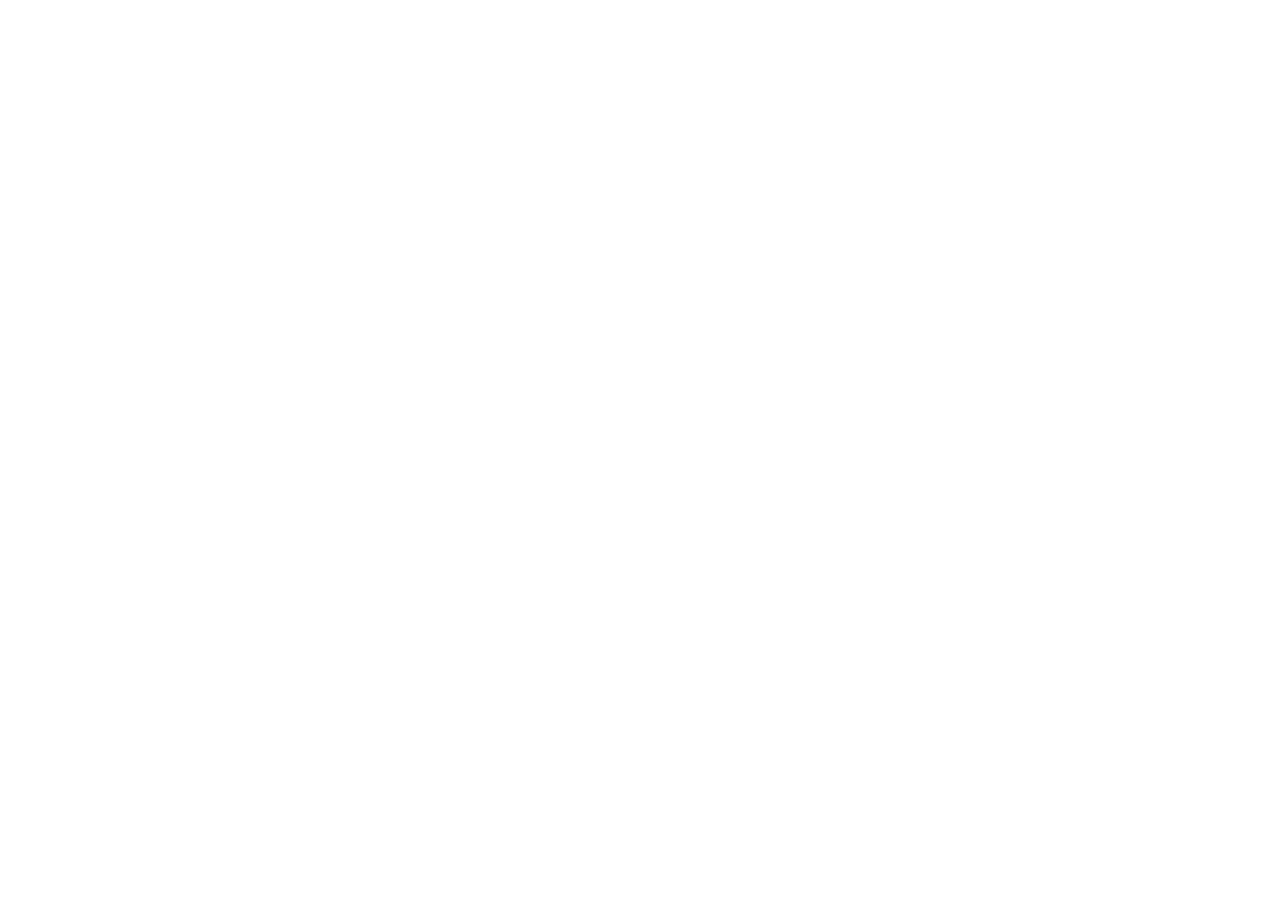
==== index.html @ b669d26a "init: start singolo-task" ====
<!DOCTYPE html>
<html lang="en">
<head>
    <meta charset="UTF-8">
    <meta name="viewport" content="width=device-width, initial-scale=1.0">
    <link rel="stylesheet" href="reset.css">
    <link rel="stylesheet" href="style.css">
    <title>Document</title>
</head>
<body>
    
</body>
</html>
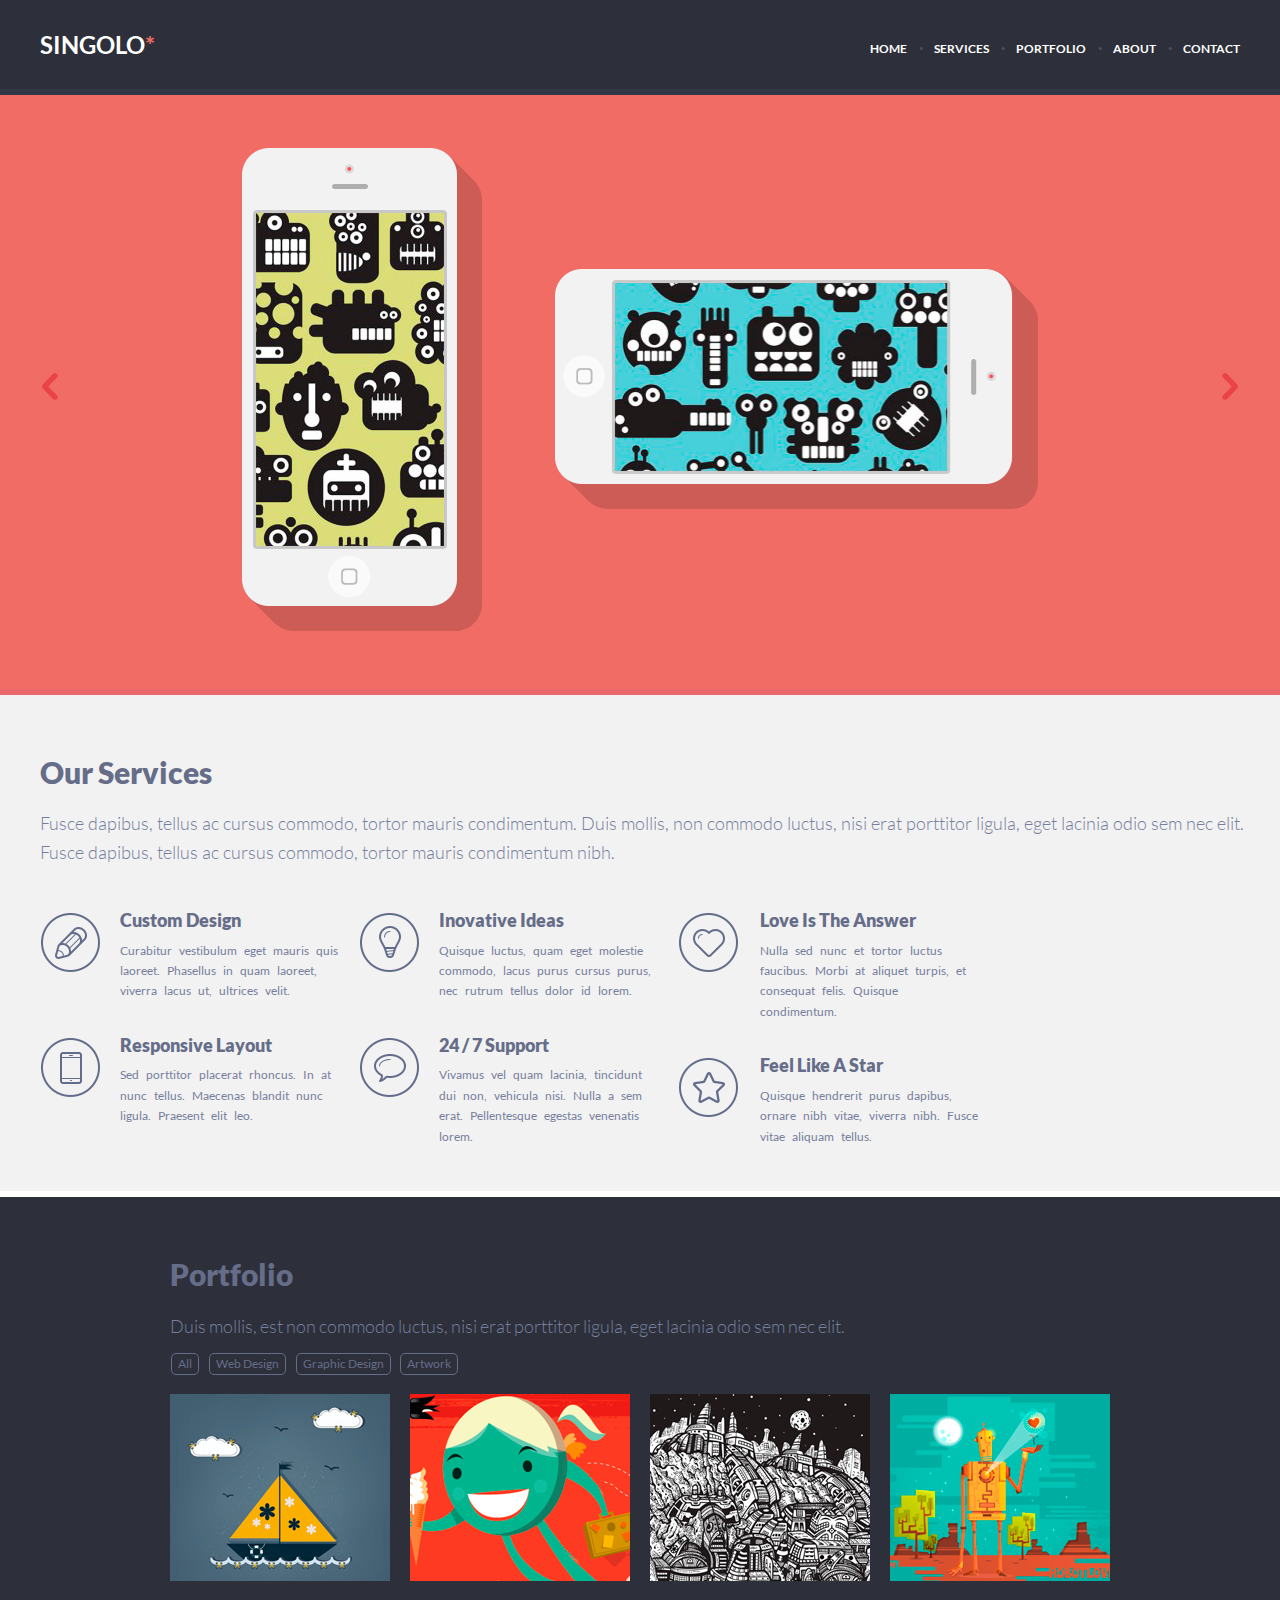
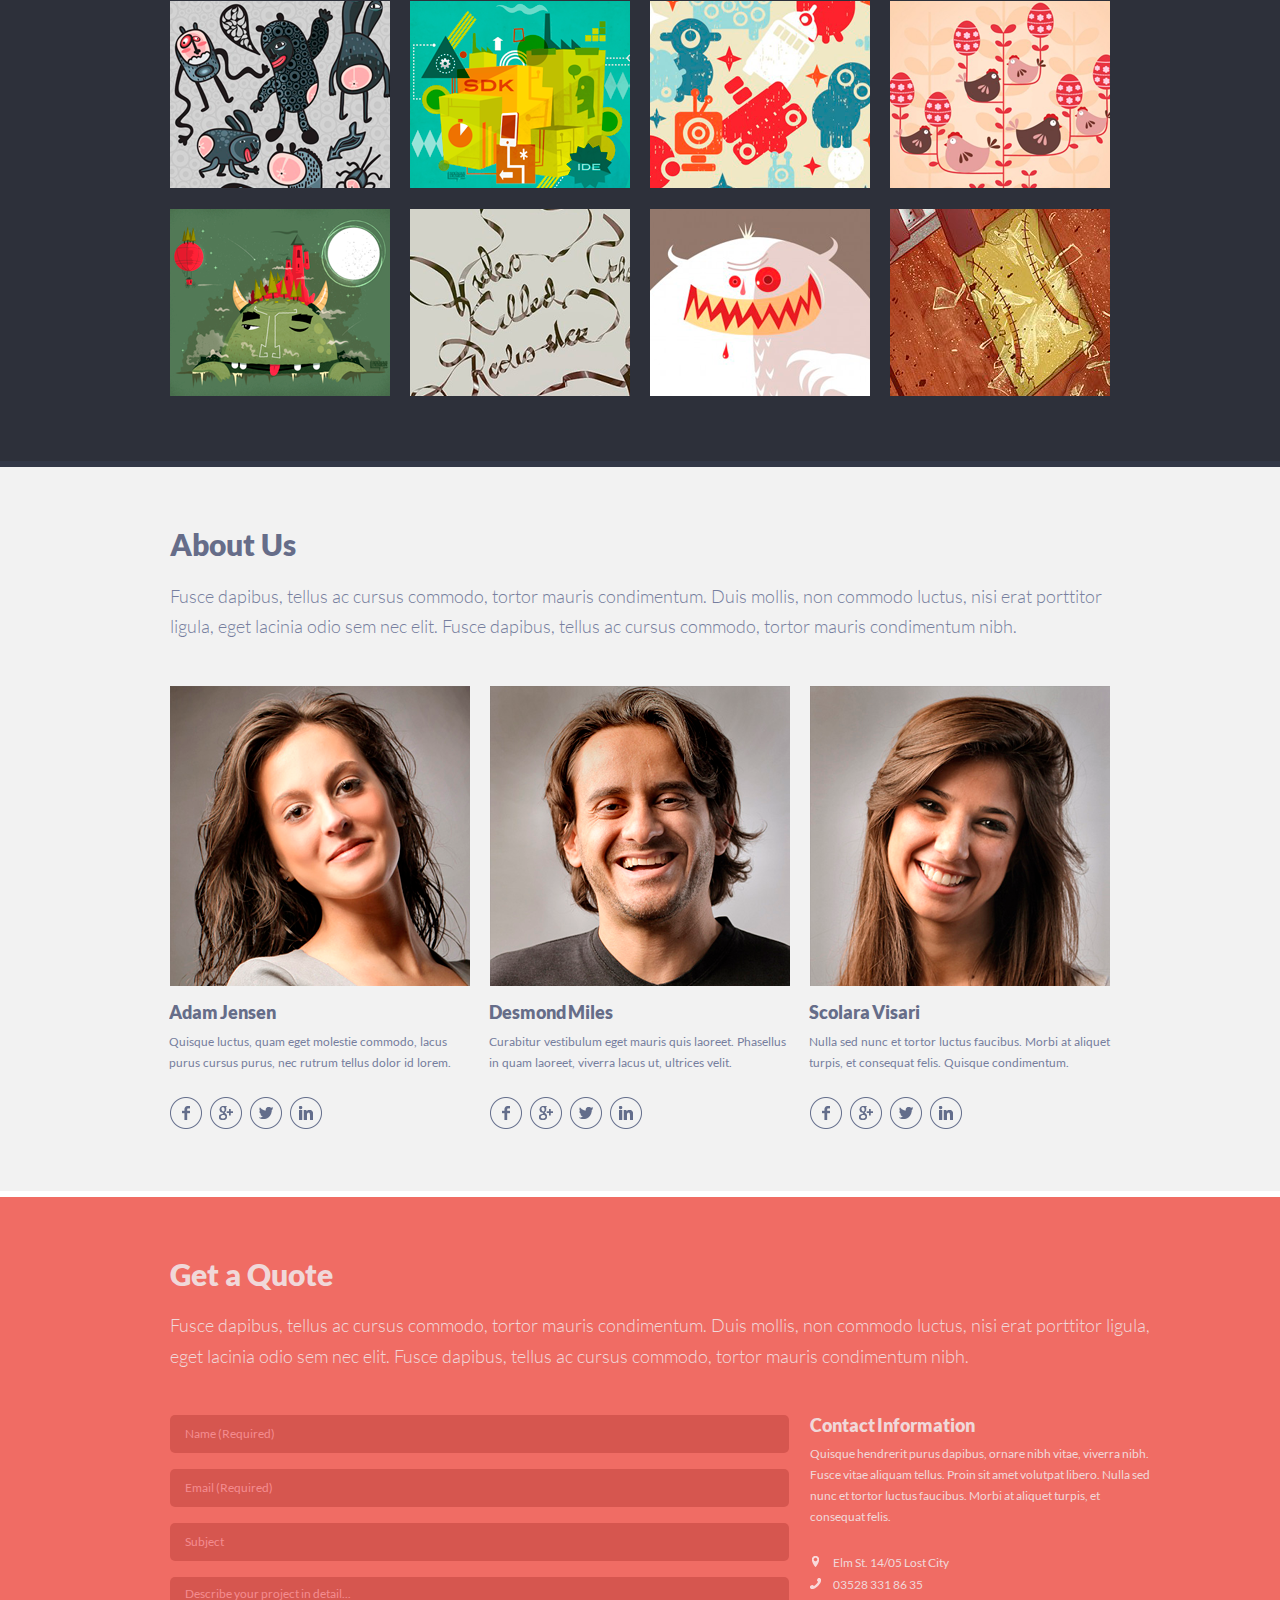
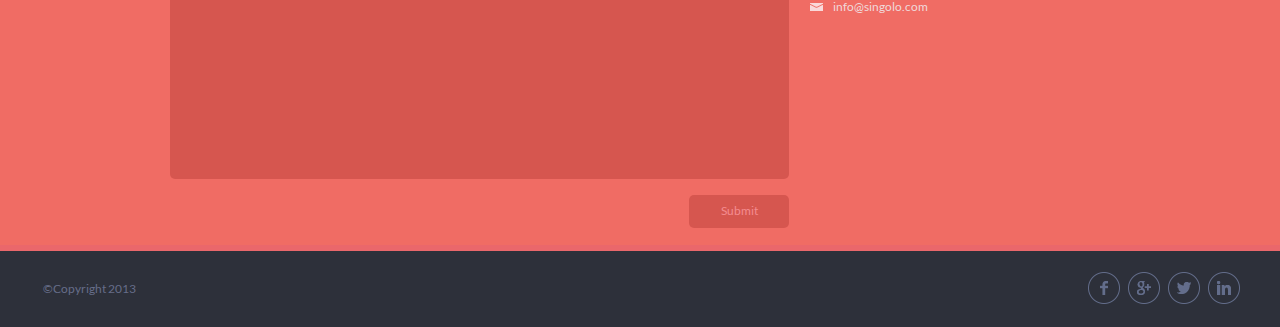
==== commit bb4175f1: "feat: complete merge Singolo parts" ====
--- a/index.html
+++ b/index.html
@@ -3,11 +3,268 @@
 <head>
     <meta charset="UTF-8">
     <meta name="viewport" content="width=device-width, initial-scale=1.0">
-    <link rel="stylesheet" href="reset.css">
+    <link rel="stylesheet" href="./assets/reset.css">
     <link rel="stylesheet" href="style.css">
-    <title>Document</title>
+    <title>Singolo</title>
 </head>
 <body>
-    
+    <header class="head">
+        <div class="head-underline">
+            <div class="logo">
+                <h1 class="logo-text">Singolo</h1> 
+                <p class="star">*</p>
+            </div>        
+            <ul class="navigation">
+                <li><a href="#" class="nav-link">Home</a></li>
+                <li class="dot">&#183;</li>
+                <li><a href="#" class="nav-link">Services</a></li>
+                <li class="dot">&#183;</li>
+                <li><a href="#" class="nav-link">Portfolio</a></li>
+                <li class="dot">&#183;</li>
+                <li><a href="#" class="nav-link">About</a></li>
+                <li class="dot">&#183;</li>
+                <li><a href="#" class="nav-link">Contact</a></li>
+            </ul>
+        </div>        
+        <div class="line-head"></div>   
+    </header>
+    <main class="slider">
+        <div class="wrapper">
+            <div class="left-arrow">
+                <a class="left-slide" href="#"><img src="./assets/Images/left-arrow.png" alt="arrow to slide left"></a>
+            </div>
+            <div class="slides">
+                <div class="vertical-phone">
+                    <img class="vertical_phone_source" src="./assets/Images/iPhone_Vertical.png" alt="vertical phone">
+                </div>
+                <div class="horizontal-phone">
+                    <img class="horizontal_phone_source" src="./assets/Images/iPhone_Horizontal.png" alt="horizontal phone">
+                </div>            
+            </div>
+            <div class="right-arrow">
+                <a class="right-slide" href="#"><img src="./assets/Images/right-arrow.png" alt="arrow to slide right"></a>
+            </div>
+        </div>        
+        <div class="line-main"></div>
+        <div class="services">
+            <div class="services-about">
+                <h2 class="services-about-header">Our Services</h2>
+                <p class="services-about-p">Fusce dapibus, tellus ac cursus commodo, tortor mauris condimentum. 
+                    Duis mollis, non commodo luctus, nisi erat porttitor ligula, eget lacinia odio sem nec elit. 
+                    Fusce dapibus, tellus ac cursus commodo, tortor mauris condimentum nibh.
+                </p>
+            </div>            
+            <div class="services-opportunities">
+                <div class="services-opportunities-col">
+                    <div class="services-design">
+                        <img src="./assets/Images/pen.png" alt="pen">
+                        <div class="services-design-text">
+                            <h3 class="services-design-head">Custom Design</h3>
+                            <p>Curabitur vestibulum eget mauris quis laoreet. Phasellus in quam laoreet, viverra lacus ut, ultrices velit.</p>
+                        </div>                        
+                    </div>
+                    <div class="services-layout">
+                        <img src="./assets/Images/phone_logo.png" alt="layout">
+                        <div class="services-layout-text">
+                            <h3>Responsive Layout</h3>
+                            <p>Sed porttitor placerat rhoncus. In at nunc tellus. Maecenas blandit nunc ligula. Praesent elit leo.</p>                    
+                        </div>
+                    </div>     
+                </div>
+                <div class="services-opportunities-col">
+                    <div class="services-ideas">
+                        <img src="./assets/Images/bulb.png" alt="bulb">
+                        <div class="services-ideas-text">
+                            <h3>Inovative Ideas</h3>
+                            <p>Quisque luctus, quam eget molestie commodo, lacus purus cursus purus, nec rutrum tellus dolor id lorem.</p>
+                        </div>                        
+                    </div>
+                    <div class="services-support">
+                        <img src="./assets/Images/bubble.png" alt="bubble">
+                        <div class="services-support-text">
+                            <h3>24 / 7 Support</h3>
+                            <p>Vivamus vel quam lacinia, tincidunt dui non, vehicula nisi. Nulla a sem erat. Pellentesque egestas venenatis lorem.</p>
+                        </div>                        
+                    </div>
+                </div>
+                <div class="services-opportunities-col col-3">
+                    <div class="services-love">
+                        <img src="./assets/Images/heart.png" alt="heart">
+                        <div class="services-love-text">
+                            <h3>Love Is The Answer</h3>
+                            <p>Nulla sed nunc et tortor luctus faucibus. Morbi at aliquet turpis, et consequat felis. Quisque condimentum.</p>
+                        </div>                        
+                    </div>
+                    <div class="services-star">
+                        <img src="./assets/Images/star.png" alt="heart">
+                        <div class="services-star-text">
+                            <h3>Feel Like A Star</h3>
+                            <p>Quisque hendrerit purus dapibus, ornare nibh vitae, viverra nibh. Fusce vitae aliquam tellus.</p>
+                        </div>                        
+                    </div>
+                </div>
+            </div>
+        </div>
+        <div class="line-services"></div>
+        <section class="portfolio">
+            <div class="content">
+                <article class="portfolio-text">
+                    <h2 class="portfolio_head">Portfolio</h2>
+                    <p class="portfolio_paragraph">
+                        Duis mollis, est non commodo luctus, nisi erat porttitor ligula, eget lacinia odio sem nec elit.
+                    </p>
+                </article>
+                <div class="portfolio_images">
+                    <div class="portfolio_images_buttons">
+                        <button>All</button>
+                        <button>Web Design</button>
+                        <button>Graphic Design</button>
+                        <button>Artwork</button>
+                    </div>
+                    <section class="portfolio_images_view">
+                        <figure>
+                            <img src="./assets/Images/portfolio_img_(5).png" alt="boat">
+                        </figure>
+                        <figure>
+                            <img src="./assets/Images/portfolio_img_(8).png" alt="ice_cream_girl">
+                        </figure>
+                        <figure>
+                            <img src="./assets/Images/portfolio_img_(12).png" alt="city">
+                        </figure>
+                        <figure>
+                            <img src="./assets/Images/portfolio_img_(7).png" alt="robot">
+                        </figure>
+                        <figure>
+                            <img src="./assets/Images/portfolio_img_(6).png" alt="animals">
+                        </figure>
+                        <figure>
+                            <img src="./assets/Images/portfolio_img_(11).png" alt="factory">
+                        </figure>
+                        <figure>
+                            <img src="./assets/Images/portfolio_img_(9).png" alt="abstract">
+                        </figure>
+                        <figure>
+                            <img src="./assets/Images/portfolio_img_(4).png" alt="chicken">
+                        </figure>
+                        <figure>
+                            <img src="./assets/Images/portfolio_img_(2).png" alt="monster">
+                        </figure>
+                        <figure>
+                            <img src="./assets/Images/portfolio_img_(10).png" alt="letter">
+                        </figure>
+                        <figure>
+                            <img src="./assets/Images/portfolio_img_(3).png" alt="monster_2">
+                        </figure>
+                        <figure>
+                            <img src="./assets/Images/portfolio_img.png" alt="carpet">
+                        </figure>    
+                    </section>
+                </div>
+            </div>        
+        </section>
+        <div class="line-portfolio"></div>
+        <section class="about_us">
+            <div class="content">
+                <article class="about_text">
+                    <h2 class="about_head">About Us</h2>
+                    <p class="about_paragraph">
+                        Fusce dapibus, tellus ac cursus commodo, tortor mauris condimentum. Duis mollis, non commodo luctus, 
+                        nisi erat porttitor ligula, eget lacinia odio sem nec elit. Fusce dapibus, tellus ac cursus commodo, 
+                        tortor mauris condimentum nibh.
+                    </p>
+                </article>
+                <div class="about_persons">
+                    <div class="about_column">
+                        <img class="person_photo" src="./assets/Images/person_photo_1.png" alt="photo">
+                        <div class="about_information">
+                            <h3 class="person_name">Adam Jensen</h3>
+                            <p class="person_about">Quisque luctus, quam eget molestie commodo, lacus purus cursus purus, nec rutrum tellus dolor id lorem.</p>
+                        </div>
+                        <div class="about_social_media">
+                            <a href="#"><img src="./assets/Images/social_facebook.png" alt="facebook link"></a>                
+                            <a href="#"><img src="./assets/Images/social_google.png" alt="google+ link"></a>                   
+                            <a href="#"><img src="./assets/Images/social_twitter.png" alt="twitter link"></a>                 
+                            <a href="#"><img src="./assets/Images/social_linkedin.png" alt="linkedin link"></a> 
+                        </div>
+                    </div>
+                    <div class="about_column">
+                        <img class="person_photo" src="./assets/Images/person_photo_2.png" alt="photo">
+                        <div class="about_information">
+                            <h3 class="person_name">Desmond Miles</h3>
+                            <p class="person_about">Curabitur vestibulum eget mauris quis laoreet. Phasellus in quam laoreet, viverra lacus ut, ultrices velit.</p>
+                        </div>
+                        <div class="about_social_media">
+                            <a href="#"><img src="./assets/Images/social_facebook.png" alt="facebook link"></a>                 
+                            <a href="#"><img src="./assets/Images/social_google.png" alt="google+ link"></a>                   
+                            <a href="#"><img src="./assets/Images/social_twitter.png" alt="twitter link"></a>                 
+                            <a href="#"><img src="./assets/Images/social_linkedin.png" alt="linkedin link"></a> 
+                        </div>
+                    </div>
+                    <div class="about_column">
+                        <img class="person_photo" src="./assets/Images/person_photo_3.png" alt="photo">                    
+                        <div class="about_information">
+                            <h3 class="person_name">Scolara Visari</h3>
+                            <p class="person_about">Nulla sed nunc et tortor luctus faucibus. Morbi at aliquet turpis, et consequat felis. Quisque condimentum.</p>
+                        </div>
+                        <div class="about_social_media">                        
+                            <a href="#"><img src="./assets/Images/social_facebook.png" alt="facebook link"></a>                 
+                            <a href="#"><img src="./assets/Images/social_google.png" alt="google+ link"></a>                   
+                            <a href="#"><img src="./assets/Images/social_twitter.png" alt="twitter link"></a>                 
+                            <a href="#"><img src="./assets/Images/social_linkedin.png" alt="linkedin link"></a>                       
+                        </div>
+                    </div>
+                </div>
+            </div>
+        </section>
+        <div class="line-about_us"></div>
+        <section class="quote">
+            <div class="content">
+                <article class="quote_text">
+                    <h2 class="quote_head">Get a Quote</h2>
+                    <p class="quote_paragraph">
+                        Fusce dapibus, tellus ac cursus commodo, tortor mauris condimentum. Duis mollis, non commodo luctus, 
+                        nisi erat porttitor ligula, eget lacinia odio sem nec elit. Fusce dapibus, tellus ac cursus commodo, 
+                        tortor mauris condimentum nibh.
+                    </p>
+                </article>
+                <div class="quote_info_contact_wrapper">
+                    <div class="contact_form_wrapper">
+                        <form class="contact_form" action="#">
+                            <input class="contact_form_input input_name" type="text" placeholder="Name (Required)" pattern="^[а-яА-ЯеЁa-zA-Z]+$" required>
+                            <input class="contact_form_input input_mail" type="email" placeholder="Email (Required)" required>
+                            <input class="contact_form_input input_sbj" type="text" placeholder="Subject">
+                            <textarea class="contact_form_input input_text" name="contact_textarea" id="1" cols="10" rows="10" placeholder="Describe your project in detail..."></textarea>
+                            <button class="contact_form_btn" type="submit" formmethod="POST" formtarget="_self">Submit</button>
+                        </form>
+                    </div>
+                    <div class="contact_information">
+                        <div class="contact_information_text">
+                            <h3>Contact Information</h3>
+                            <p>
+                                Quisque hendrerit purus dapibus, ornare nibh vitae, viverra nibh. Fusce vitae aliquam tellus. 
+                                Proin sit amet volutpat libero. Nulla sed nunc et tortor luctus faucibus. Morbi at aliquet turpis, 
+                                et consequat felis.
+                            </p>
+                        </div>
+                        <div class="contact_information_contacts">
+                            <a class="contacts_link link_loc" href="https://goo.gl/maps/ZDk1Z2UVJQiatZ4t5"><img class="contacts_img img_loc" src="./assets/Images/contact_location.png" alt="location">Elm St. 14/05 Lost City</a>
+                            <a class="contacts_link link_phone" href="tel:+35283318635"><img class="contacts_img img_phone" src="./assets/Images/contact_phone.png" alt="phone">03528 331 86 35</a>
+                            <a class="contacts_link link_mail" href="mailto:info@singolo.com"><img class="contacts_img img_mail" src="./assets/Images/contact_mail.png" alt="mail">info@singolo.com</a>
+                        </div>
+                    </div>
+                </div>        
+            </div>      
+        </section>
+        <div class="line_quote"></div>        
+    </main>
+    <footer class="footer">
+        <p class="footer_text">&copy;Copyright 2013</p>
+        <div class="footer_social_media">
+            <a href="#"><img src="./assets/Images/social_facebook.png" alt="facebook link"></a>
+            <a href="#"><img src="./assets/Images/social_google.png" alt="google+ link"></a>
+            <a href="#"><img src="./assets/Images/social_twitter.png" alt="twitter link"></a>
+            <a href="#"><img src="./assets/Images/social_linkedin.png" alt="linkedin link"></a>
+        </div>        
+    </footer>
 </body>
 </html>--- a/style.css
+++ b/style.css
@@ -0,0 +1,610 @@
+@import "./assets/fonts.css";
+
+.content {
+    width: 1020px;
+    margin: 0 auto;
+}
+
+a {
+    text-decoration: none;
+}
+
+.head {
+    height: 95px;
+}
+
+.head-underline {
+    height: 89px;        
+    background-color: #2d303a;
+    font-family: "Lato-Bold", sans-serif;
+    text-transform: uppercase;
+    display: flex;
+    flex-direction: row;
+    justify-content: space-between;   
+    align-items: center;     
+}
+
+@media (min-width: 480px){  
+    .logo {
+        display: flex;
+        flex-direction: row;
+        justify-content: flex-start;
+        font-size: 12px;
+        color: #ffffff;
+        margin-left: 40px;
+    }
+
+    .star {
+        font-size: 25px;
+        color: #f06c64;
+        margin: 16px 0 0;
+    }
+}
+
+@media (max-width: 480px) {
+    .logo {
+        display: none;
+    }
+}
+
+.navigation {
+    list-style-type: none;
+    width: 370px;
+    display: flex;
+    flex-direction: row;
+    justify-content: space-between;
+    padding-left: 0;
+    margin: 6px 40px 0 0;
+}
+
+.nav-link {
+    color: #ffffff;
+    font-size: 12px;
+    font-weight: 700;
+}
+
+.nav-link:hover {
+    color: #f06c64;
+    border-bottom: 1px solid #f06c64;
+}
+
+.dot {
+    color: #494e62;
+}   
+
+.line-head {
+    height: 6px;
+    background-color: #323746;
+}
+
+.wrapper {
+    display: flex;
+    flex-direction: row;
+    justify-content: space-between;
+    align-items: center;    
+    height: 594px;
+    background-color: #f06c64;
+}
+
+.left-arrow {
+    width: 16px;
+    height: 27px;
+    margin-left: 42px;
+    margin-bottom: 11px;
+}
+
+.right-arrow {
+    width: 16px;
+    height: 27px;
+    margin-right: 42px;
+    margin-bottom: 11px;
+}
+
+.left-slide>:hover, .right-slide>:hover {
+    transform: scale(1.2);
+}
+
+.slides {
+    display: flex;
+    flex-direction: row;
+    justify-content: flex-start;
+}
+
+@media screen and (min-width: 900px) {
+    .vertical_phone_source {
+        width: 240px;
+        height: 483px;
+    }
+
+    .horizontal_phone_source {
+        width: 483px;
+        height: 240px;
+    }
+}
+
+@media screen and (max-width: 900px) {
+    .vertical_phone_source {
+        width: auto;
+        height: auto;
+    }
+
+    .horizontal_phone_source {
+        display: none;
+    }
+}
+
+@media screen and (max-width: 400px) {
+    .vertical_phone_source {
+        display: none;
+    }
+}
+
+.vertical-phone {
+    margin-right: 73px;
+}
+
+.horizontal-phone {
+    margin-top: 121px;
+}
+
+.line-main {
+    height: 6px;
+    background-color: #ea676b;
+}
+
+.services {
+    height: 496px;
+    display: flex;
+    flex-direction: row;
+    flex-wrap: wrap;
+    background-color: #f2f2f2;
+}
+
+.services-about {
+    margin: 35px 0 0 40px;
+}
+
+.services-about-header {
+    font-family: "Lato-Black", sans-serif;
+    font-size: 30px;
+    word-spacing: -1px;
+    color: #666d89;
+    margin-bottom: 20px;
+}
+
+.services-about-p {
+    font-family: "Lato-Light", sans-serif;
+    font-size: 18px;
+    letter-spacing: 0.2 px;
+    word-spacing: 1px;
+    line-height: 1.6;
+    word-wrap: break-word;  
+    color: #767e9e;
+    margin: 0;
+}
+
+.services-opportunities {
+    display: flex;
+    flex-flow: row wrap;    
+    justify-content: space-around;
+    margin-bottom: 15px;
+    margin-left: 41px;
+}
+
+.services-opportunities-col {
+    display: flex;
+    flex-direction: column;
+    margin-right: 20px;
+}
+
+.services-opportunities-col>div {
+    display: flex;
+    flex-direction: row;
+}
+
+.services-design, .services-ideas, .services-love {
+    margin-top: 14px;
+}
+
+.services-layout, .services-support, .services-star {
+    margin-top: 33px;
+}
+
+.services-opportunities-col>div>img {
+    height: 59px;
+    width: 59px;
+    margin-right: 20px;
+    margin-top: 3px;
+}
+
+.col-3>div>img {
+    margin-right: 22px;
+}
+
+.services-opportunities>div>div>div>h3 {
+    font-family: "Lato-Black", sans-serif;
+    font-size: 18px;
+    color: #666d89;
+    margin: 0;
+}
+.services-opportunities>div>div>div>p {
+    font-family:"Lato-Regular", sans-serif;
+    font-size: 12px;
+    word-spacing: 5px;
+    word-wrap: break-word;
+    line-height: 1.7;
+    width: 220px;
+    color: #767e9e;
+    margin-top: 10px;
+    margin-bottom: 0;
+    overflow: hidden;
+    text-overflow: ellipsis;
+}
+
+.line-services {
+    height: 6px;
+    background-color: #ffffff;
+}
+
+.content {
+    width: 1020px;
+    margin: 0 auto;
+}
+
+.portfolio {
+    height: 864px;
+    background-color: #2d303a;
+    display: flex;
+    flex-direction: column;
+}
+
+.portfolio-text {
+    margin-top: 60px;
+    margin-left: 40px;    
+}
+
+.portfolio_images_buttons {
+    margin: -2px 0 19px 41px;
+}
+
+.portfolio_head {
+    font-family: "Lato-Black", sans-serif;
+    font-size: 30px;
+    color: #666d89;
+}
+
+.portfolio_paragraph {
+    font-family: "Lato-Light", sans-serif;
+    font-size: 18px;
+    color: #767e9e;
+}
+
+.portfolio_images {
+    display: flex;
+    flex-direction: column;
+}
+
+.portfolio_images_buttons>button {
+    background-color: #2d303a;
+	border-radius: 5px;
+	border: 1px solid #666d89;
+	display: inline-block;
+	cursor: pointer;
+	color:#666d89;
+	font-family: "Lato-Regular", sans-serif;
+	font-size: 12px;
+    padding: 3px 6px;
+    margin-right: 6px;
+	text-decoration: none;
+}
+
+.portfolio_images_buttons>button:last-child {
+    margin-right: 0;
+    margin-left: -1px;
+}
+
+.portfolio_images_buttons>button:hover {
+    border:1px solid #dedede;
+    color:#dedede;
+}
+
+.portfolio_images_view {
+    display: grid;
+    grid-template: repeat(3,fit-content(220px)) / repeat(4,fit-content(191px));
+    justify-content: center;
+    justify-items: center;
+    grid-column-gap: 20px;
+    grid-row-gap: 16px; 
+}
+
+.portfolio_images_view>figure {
+    margin: 0;
+}
+
+.portfolio_images_view>figure:nth-child(n+13) {
+    display: none;
+}
+
+.line-portfolio {
+    height: 6px;
+    background-color: #323746;
+}
+
+.about_us {
+    height: 724px;
+    background-color: #f2f2f2;
+    display: flex;
+    flex-direction: column;
+}
+
+.about_text {
+    margin: 60px 40px 0;
+}
+
+.about_head, .about_paragraph {
+    margin: 0;
+}
+
+.about_head {
+    font-family: "Lato-Black", sans-serif;
+    font-size: 30px;
+    color: #666d89;
+}
+
+.about_paragraph {
+    font-family: "Lato-Light", sans-serif;
+    font-size: 18px;
+    color: #767e9e;
+    word-spacing: 1px;
+    line-height: 1.7;
+    margin-top: 19px;
+}
+ 
+.about_persons {
+    margin: 44px 40px 0;
+}
+
+.about_persons {
+    display: flex;
+    flex-direction: row;
+    justify-content: space-between;
+    flex-wrap: wrap;
+}
+
+.about_column {
+    display: flex;
+    flex-direction: column;    
+    width: 300px;    
+}
+
+.person_photo {
+    width: 300px;
+    height: 300px;
+}
+
+.about_information {
+    margin-top: 16px;
+    margin-left: -1px;
+}
+
+.person_name, .person_about {
+    margin: 0;
+}
+
+.person_name {
+    font-family: "Lato-Black", sans-serif;
+    font-size: 18px;    
+    white-space: nowrap;
+    word-spacing: -1px;
+    color: #666d89;
+    overflow: hidden;
+}
+
+.person_about {
+    font-family: "Lato-Regular", sans-serif;
+    font-size: 12px;
+    color: #767e9e;
+    margin-top: 9px;
+    word-spacing: 1px;
+    line-height: 1.75;
+}
+
+.about_social_media {
+    display: flex;
+    flex-direction: row;
+    margin-top: 24px;
+}
+
+.about_social_media>a {
+    margin-right: 8px;
+}
+
+.about_social_media>a:hover {
+    transform: scale(1.2);
+}
+
+.line-about_us {
+    height: 6px;
+    background-color: #ffffff;
+}
+
+.quote_content {
+    display: flex;
+    flex-flow: row wrap;
+}
+
+.quote {    
+    background-color: #f06c64;
+    height: 648px;   
+}
+
+.quote_text {
+    padding-top: 60px;
+    width: auto;
+    display: flex;
+    flex-direction: column;
+    margin-left: 40px;
+}
+
+.quote_head, .quote_paragraph {
+    margin: 0;
+}
+
+.quote_head {
+    font-family: "Lato-Black", sans-serif;
+    font-size: 30px;
+    color: #f0d8d9;
+}
+
+.quote_paragraph {
+    font-family: "Lato-Light", sans-serif;
+    font-size: 18px;
+    color: #f0d8d9;
+    word-wrap: break-word;
+    word-spacing: 1px;
+    line-height: 1.75;
+    margin-top: 18px;
+}
+
+.quote_info_contact_wrapper {
+    display: flex;
+    flex-flow: row;
+    margin-left: 40px;
+}
+
+.contact_form_wrapper {
+    margin-top: 42px;
+}
+
+.contact_form {
+    display: flex;
+    flex-direction: column;
+    max-width: 619px;
+}
+
+.contact_form_input {
+    box-sizing:border-box;
+    width: 619px;
+    height: 38px;
+    background-color: #d6564f;
+    border: none;
+    border-radius: 5px;
+    padding: 0 15px;
+    margin-bottom: 16px;    
+}
+
+.input_text {
+    height: 202px;
+    resize: none;
+    padding: 10px 0 0 15px;
+}
+
+.contact_form_btn {
+    background-color: #d6564f;
+    border: none;
+    width: 100px;
+    height: 33px;   
+    border-radius: 5px;
+    align-self: flex-end; 
+}
+
+.contact_form_btn:hover {
+    border: 2px solid #d84840;
+    color: #f89fa2;
+}
+
+.contact_form_input, .contact_form_input::placeholder, .contact_form_btn {
+    font-family: "Lato-Regular", sans-serif;
+    font-size: 12px;
+    color: #f48c8f;
+}
+
+.contact_information {
+    display: flex;
+    flex-direction: column;
+    color: #f0d8d9;
+    margin-top: 42px;
+    margin-left: 21px;
+}
+
+.contact_information_text>h3 {
+    font-family: "Lato-Black", sans-serif;
+    font-size: 18px;
+    letter-spacing: 0px;
+    word-spacing: -1px;
+    margin: 0;
+}
+
+
+.contact_information_text>p {
+    font-family: "Lato-Regular", sans-serif;
+    font-size: 12px;
+    word-wrap: break-word;
+    line-height: 1.75;
+    margin: 8px 0 0;
+}
+
+.contact_information_contacts {
+    display: flex;
+    flex-direction: column;
+    margin-top: 29px;
+}
+
+.contacts_link {
+    font-family: "Lato-Regular", sans-serif;
+    font-size: 12px;
+    text-decoration: none;
+    color: #f0d8d9;
+    margin-bottom: 8px;
+}
+
+.contacts_img {
+    margin-right: 10px;
+}
+
+.img_loc {
+    margin-right: 14px;
+    margin-left: 2px;
+}
+
+.img_phone {
+    margin-right: 12px;
+}
+
+.link_mail {
+    margin: 0;
+}
+
+.line_quote {
+    height: 6px;
+    background-color: #ea676b;
+}
+
+.footer {
+    height: 76px;
+    background-color: #2d303a;
+    display: flex;
+    flex-direction: row;
+    justify-content: space-between;
+    align-items: center;  
+    padding: 0 40px;  
+}
+
+.footer_text {
+    font-family: "Lato-Regular", sans-serif;
+    font-size: 12px;    
+    color: #666d89;
+    margin: 0 0 0 3px;
+}
+
+.footer_social_media {
+    margin-top: 2px;
+}
+
+.footer_social_media>a {
+    margin-left: 4px;
+}
+
+.footer_social_media>a>img:hover {
+    transform: scale(1.2);
+}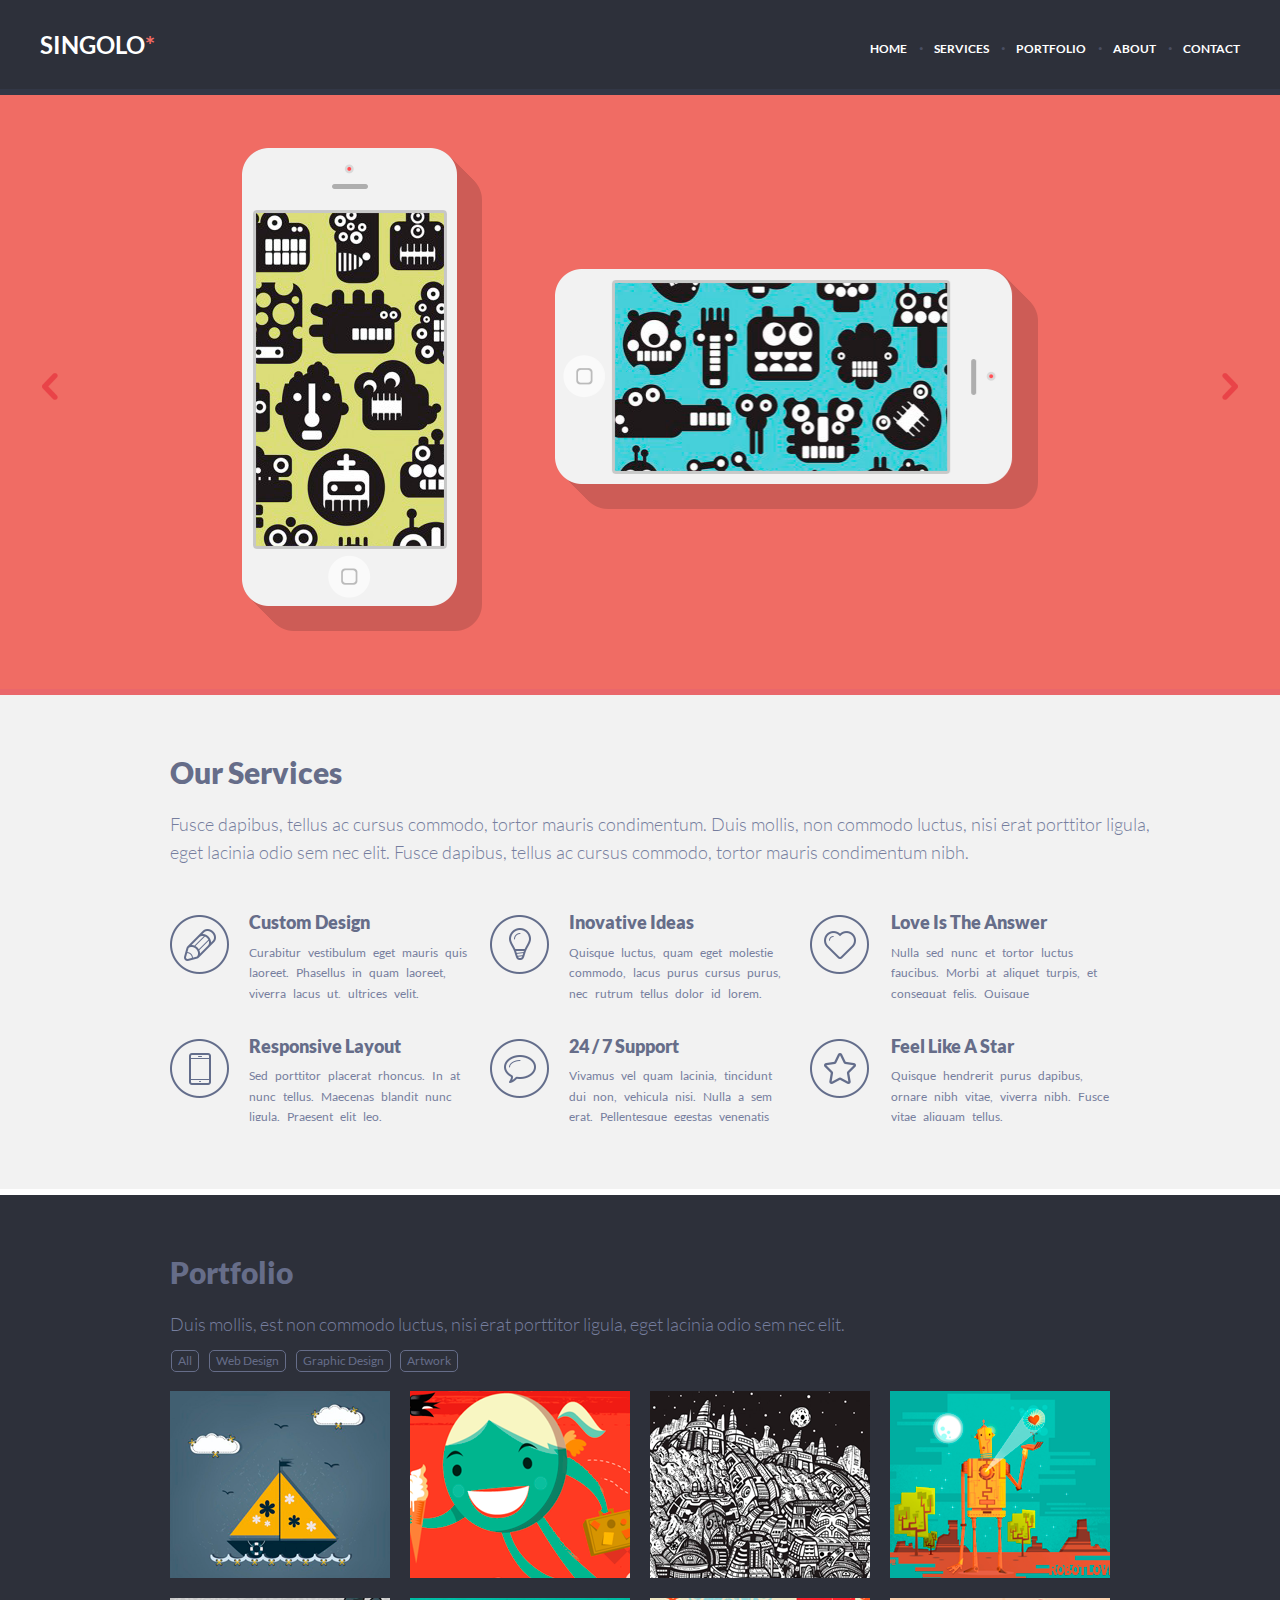
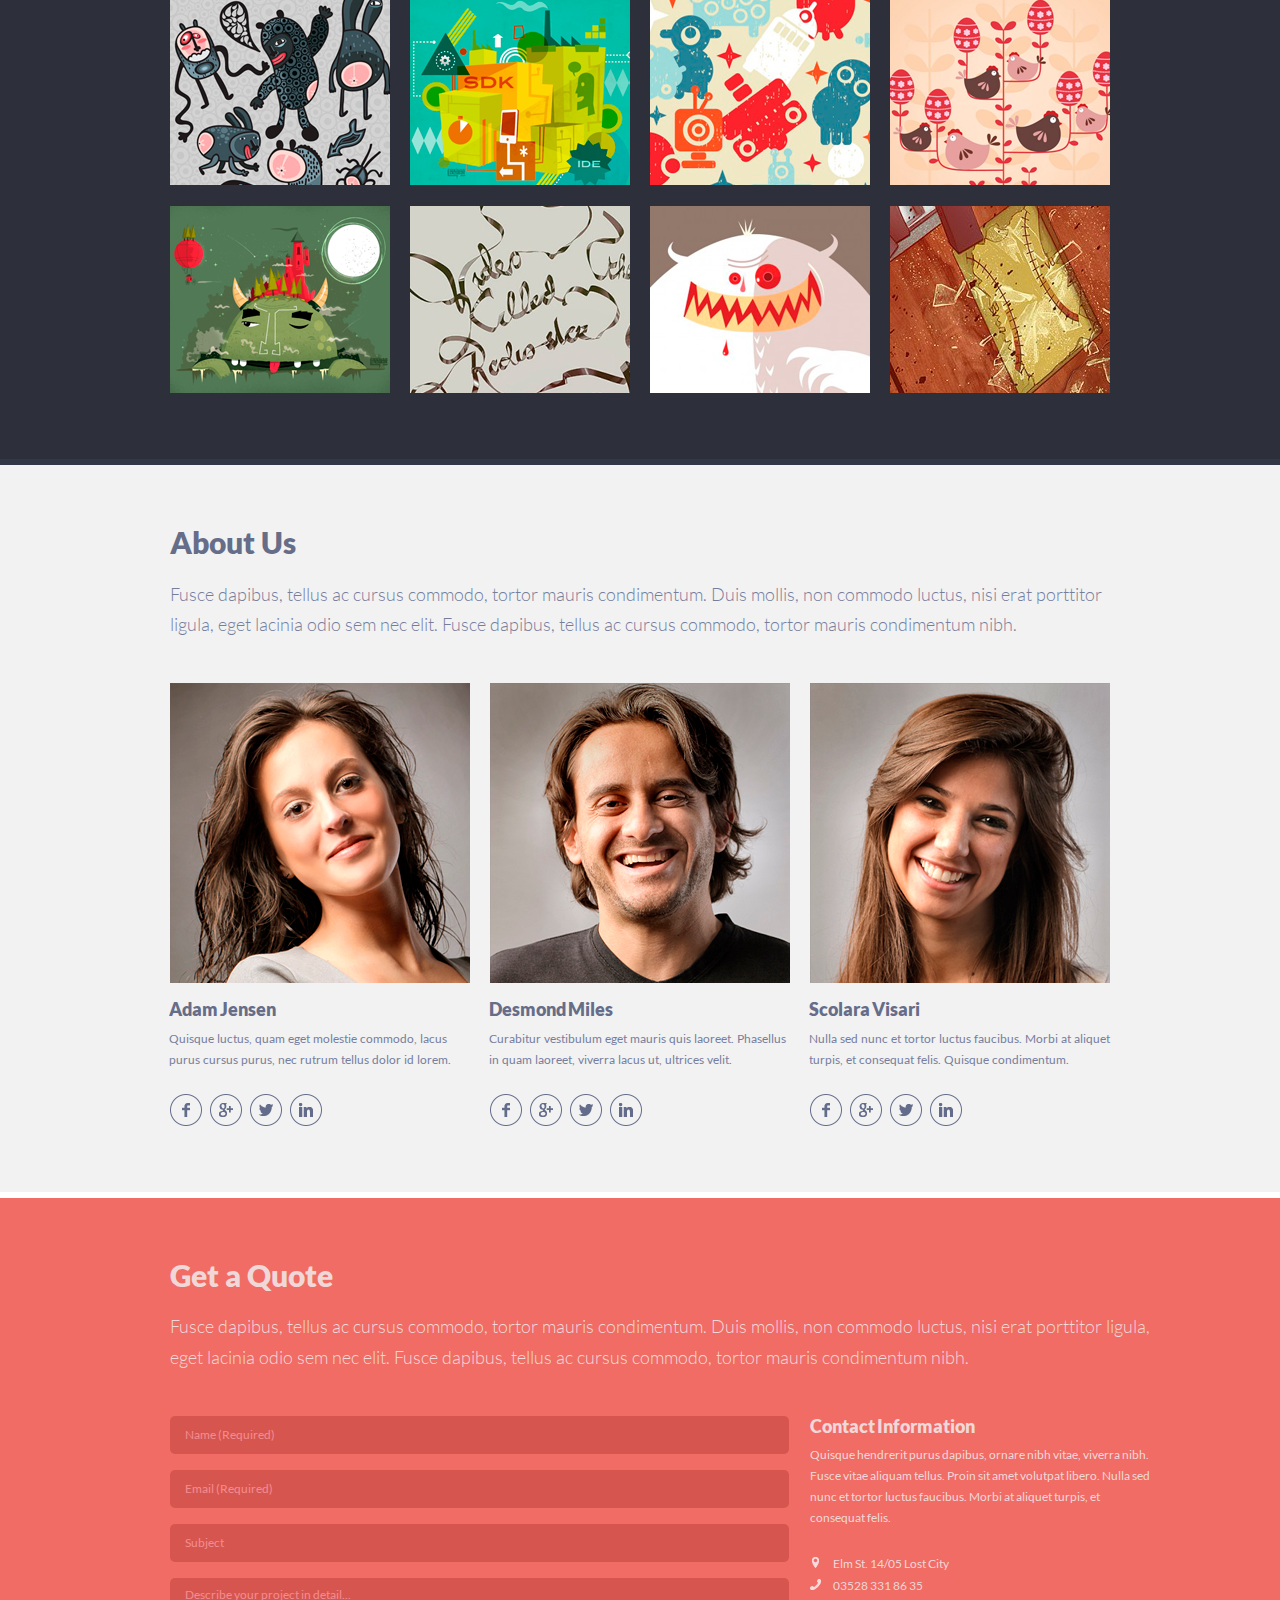
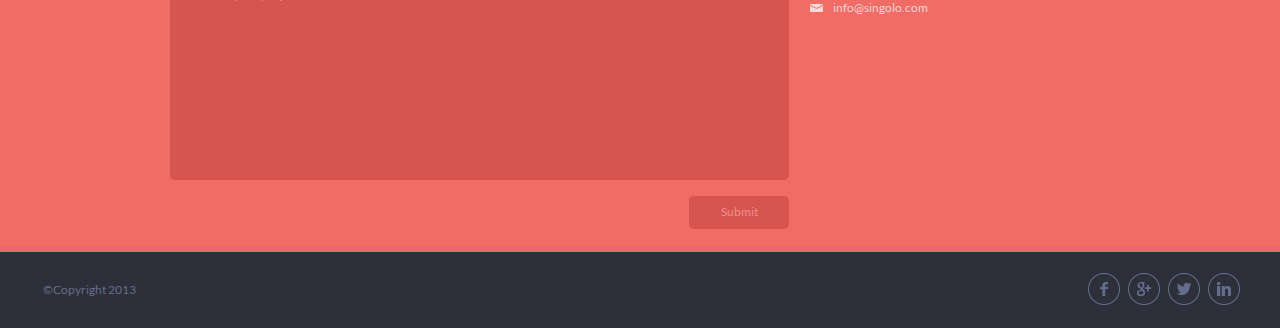
==== commit 8ff9fdd4: "refactor: pixelperfect fix" ====
--- a/index.html
+++ b/index.html
@@ -28,8 +28,8 @@
         </div>        
         <div class="line-head"></div>   
     </header>
-    <main class="slider">
-        <div class="wrapper">
+    <main class="wrapper">
+        <section class="slider">
             <div class="left-arrow">
                 <a class="left-slide" href="#"><img src="./assets/Images/left-arrow.png" alt="arrow to slide left"></a>
             </div>
@@ -44,67 +44,69 @@
             <div class="right-arrow">
                 <a class="right-slide" href="#"><img src="./assets/Images/right-arrow.png" alt="arrow to slide right"></a>
             </div>
-        </div>        
+        </section>        
         <div class="line-main"></div>
-        <div class="services">
-            <div class="services-about">
-                <h2 class="services-about-header">Our Services</h2>
-                <p class="services-about-p">Fusce dapibus, tellus ac cursus commodo, tortor mauris condimentum. 
-                    Duis mollis, non commodo luctus, nisi erat porttitor ligula, eget lacinia odio sem nec elit. 
-                    Fusce dapibus, tellus ac cursus commodo, tortor mauris condimentum nibh.
-                </p>
+        <section class="services">
+            <div class="content">
+                <div class="services-about">
+                    <h2 class="services-about-header">Our Services</h2>
+                    <p class="services-about-p">Fusce dapibus, tellus ac cursus commodo, tortor mauris condimentum. 
+                        Duis mollis, non commodo luctus, nisi erat porttitor ligula, eget lacinia odio sem nec elit. 
+                        Fusce dapibus, tellus ac cursus commodo, tortor mauris condimentum nibh.
+                    </p>
+                </div>            
+                <div class="services-opportunities">
+                    <div class="services-opportunities-col">
+                        <div class="services-design">
+                            <img src="./assets/Images/pen.png" alt="pen">
+                            <div class="services-design-text">
+                                <h3 class="services-design-head">Custom Design</h3>
+                                <p>Curabitur vestibulum eget mauris quis laoreet. Phasellus in quam laoreet, viverra lacus ut, ultrices velit.</p>
+                            </div>                        
+                        </div>
+                        <div class="services-layout">
+                            <img src="./assets/Images/phone_logo.png" alt="layout">
+                            <div class="services-layout-text">
+                                <h3>Responsive Layout</h3>
+                                <p>Sed porttitor placerat rhoncus. In at nunc tellus. Maecenas blandit nunc ligula. Praesent elit leo.</p>                    
+                            </div>
+                        </div>     
+                    </div>
+                    <div class="services-opportunities-col">
+                        <div class="services-ideas">
+                            <img src="./assets/Images/bulb.png" alt="bulb">
+                            <div class="services-ideas-text">
+                                <h3>Inovative Ideas</h3>
+                                <p>Quisque luctus, quam eget molestie commodo, lacus purus cursus purus, nec rutrum tellus dolor id lorem.</p>
+                            </div>                        
+                        </div>
+                        <div class="services-support">
+                            <img src="./assets/Images/bubble.png" alt="bubble">
+                            <div class="services-support-text">
+                                <h3>24 / 7 Support</h3>
+                                <p>Vivamus vel quam lacinia, tincidunt dui non, vehicula nisi. Nulla a sem erat. Pellentesque egestas venenatis lorem.</p>
+                            </div>                        
+                        </div>
+                    </div>
+                    <div class="services-opportunities-col col-3">
+                        <div class="services-love">
+                            <img src="./assets/Images/heart.png" alt="heart">
+                            <div class="services-love-text">
+                                <h3>Love Is The Answer</h3>
+                                <p>Nulla sed nunc et tortor luctus faucibus. Morbi at aliquet turpis, et consequat felis. Quisque condimentum.</p>
+                            </div>                        
+                        </div>
+                        <div class="services-star">
+                            <img src="./assets/Images/star.png" alt="heart">
+                            <div class="services-star-text">
+                                <h3>Feel Like A Star</h3>
+                                <p>Quisque hendrerit purus dapibus, ornare nibh vitae, viverra nibh. Fusce vitae aliquam tellus.</p>
+                            </div>                        
+                        </div>
+                    </div>
+                </div>
             </div>            
-            <div class="services-opportunities">
-                <div class="services-opportunities-col">
-                    <div class="services-design">
-                        <img src="./assets/Images/pen.png" alt="pen">
-                        <div class="services-design-text">
-                            <h3 class="services-design-head">Custom Design</h3>
-                            <p>Curabitur vestibulum eget mauris quis laoreet. Phasellus in quam laoreet, viverra lacus ut, ultrices velit.</p>
-                        </div>                        
-                    </div>
-                    <div class="services-layout">
-                        <img src="./assets/Images/phone_logo.png" alt="layout">
-                        <div class="services-layout-text">
-                            <h3>Responsive Layout</h3>
-                            <p>Sed porttitor placerat rhoncus. In at nunc tellus. Maecenas blandit nunc ligula. Praesent elit leo.</p>                    
-                        </div>
-                    </div>     
-                </div>
-                <div class="services-opportunities-col">
-                    <div class="services-ideas">
-                        <img src="./assets/Images/bulb.png" alt="bulb">
-                        <div class="services-ideas-text">
-                            <h3>Inovative Ideas</h3>
-                            <p>Quisque luctus, quam eget molestie commodo, lacus purus cursus purus, nec rutrum tellus dolor id lorem.</p>
-                        </div>                        
-                    </div>
-                    <div class="services-support">
-                        <img src="./assets/Images/bubble.png" alt="bubble">
-                        <div class="services-support-text">
-                            <h3>24 / 7 Support</h3>
-                            <p>Vivamus vel quam lacinia, tincidunt dui non, vehicula nisi. Nulla a sem erat. Pellentesque egestas venenatis lorem.</p>
-                        </div>                        
-                    </div>
-                </div>
-                <div class="services-opportunities-col col-3">
-                    <div class="services-love">
-                        <img src="./assets/Images/heart.png" alt="heart">
-                        <div class="services-love-text">
-                            <h3>Love Is The Answer</h3>
-                            <p>Nulla sed nunc et tortor luctus faucibus. Morbi at aliquet turpis, et consequat felis. Quisque condimentum.</p>
-                        </div>                        
-                    </div>
-                    <div class="services-star">
-                        <img src="./assets/Images/star.png" alt="heart">
-                        <div class="services-star-text">
-                            <h3>Feel Like A Star</h3>
-                            <p>Quisque hendrerit purus dapibus, ornare nibh vitae, viverra nibh. Fusce vitae aliquam tellus.</p>
-                        </div>                        
-                    </div>
-                </div>
-            </div>
-        </div>
+        </section>
         <div class="line-services"></div>
         <section class="portfolio">
             <div class="content">
--- a/style.css
+++ b/style.css
@@ -77,7 +77,7 @@
     background-color: #323746;
 }
 
-.wrapper {
+.slider {
     display: flex;
     flex-direction: row;
     justify-content: space-between;
@@ -153,7 +153,7 @@
 }
 
 .services {
-    height: 496px;
+    height: 494px;
     display: flex;
     flex-direction: row;
     flex-wrap: wrap;
@@ -161,7 +161,7 @@
 }
 
 .services-about {
-    margin: 35px 0 0 40px;
+    margin: 60px 0 0 40px;
 }
 
 .services-about-header {
@@ -175,7 +175,6 @@
 .services-about-p {
     font-family: "Lato-Light", sans-serif;
     font-size: 18px;
-    letter-spacing: 0.2 px;
     word-spacing: 1px;
     line-height: 1.6;
     word-wrap: break-word;  
@@ -186,15 +185,19 @@
 .services-opportunities {
     display: flex;
     flex-flow: row wrap;    
-    justify-content: space-around;
-    margin-bottom: 15px;
-    margin-left: 41px;
+    justify-content: flex-start;
+    margin-top: 31px;
+    margin-left: 40px;
 }
 
 .services-opportunities-col {
     display: flex;
     flex-direction: column;
-    margin-right: 20px;
+    margin-right: 21px;
+}
+
+.col-3 {
+    margin-right: 0;
 }
 
 .services-opportunities-col>div {
@@ -207,7 +210,7 @@
 }
 
 .services-layout, .services-support, .services-star {
-    margin-top: 33px;
+    margin-top: 38px;
 }
 
 .services-opportunities-col>div>img {
@@ -234,6 +237,7 @@
     word-wrap: break-word;
     line-height: 1.7;
     width: 220px;
+    height: 55px;
     color: #767e9e;
     margin-top: 10px;
     margin-bottom: 0;
@@ -246,11 +250,6 @@
     background-color: #ffffff;
 }
 
-.content {
-    width: 1020px;
-    margin: 0 auto;
-}
-
 .portfolio {
     height: 864px;
     background-color: #2d303a;
@@ -264,7 +263,7 @@
 }
 
 .portfolio_images_buttons {
-    margin: -2px 0 19px 41px;
+    margin: -3px 0 19px 41px;
 }
 
 .portfolio_head {
@@ -331,7 +330,7 @@
 }
 
 .about_us {
-    height: 724px;
+    height: 727px;
     background-color: #f2f2f2;
     display: flex;
     flex-direction: column;
@@ -361,7 +360,7 @@
 }
  
 .about_persons {
-    margin: 44px 40px 0;
+    margin: 43px 40px 0;
 }
 
 .about_persons {
